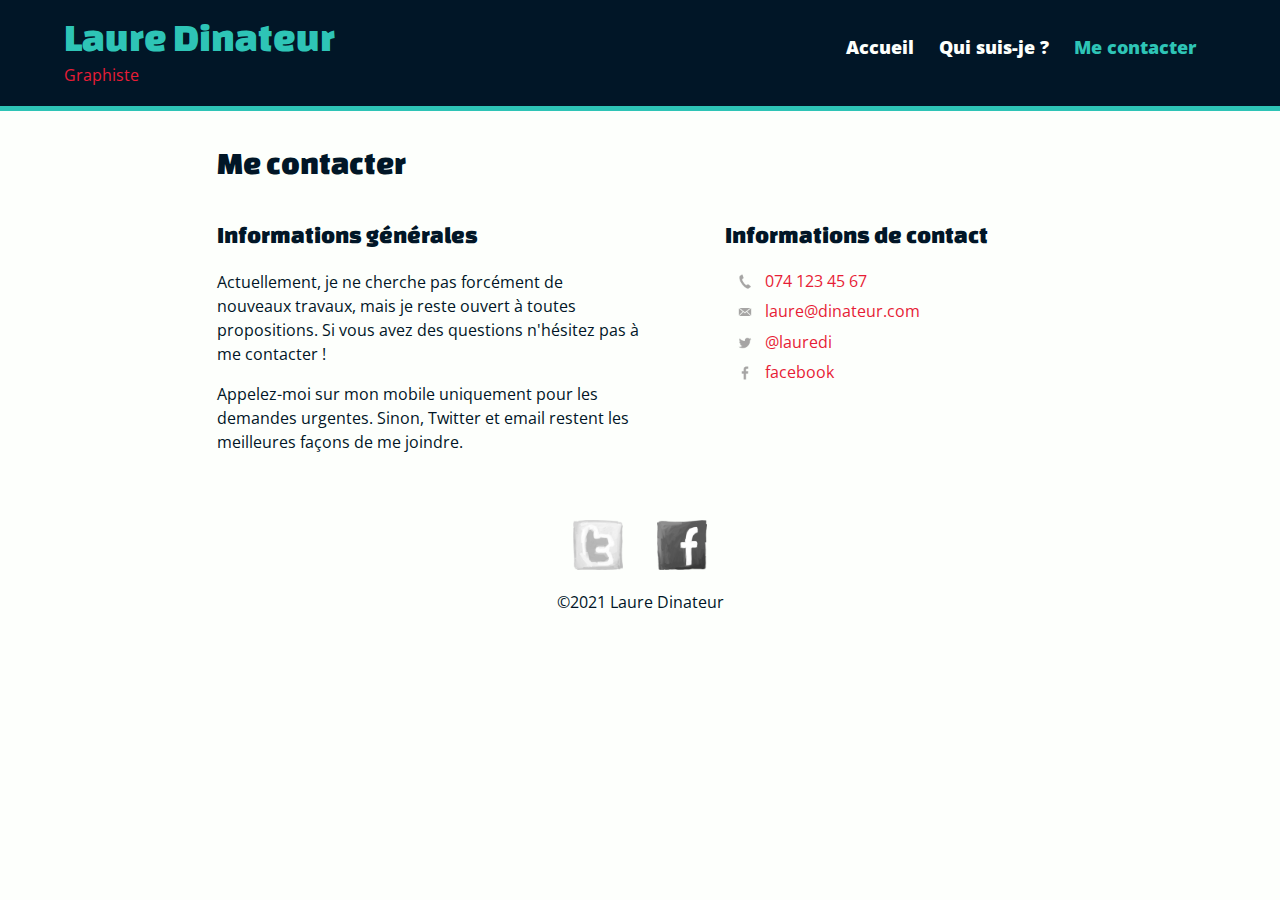
==== contact.html @ 9d9c664c "Initialize solution" ====
<!DOCTYPE html>
<html lang="fr"> <!-- Ne pas oublier de préciser la langue -->
<head>
    <!-- Encodage des caractères de la page -->
    <meta charset="UTF-8">

    <!-- viewport - Ajuste la taille de la page aux différents appareils : pc, mobiles, tablettes -->
    <meta name="viewport" content="width=device-width, initial-scale=1.0">

    <!-- Titre de la page. Visible dans l'onglet du navigateur -->
    <title>Me contacter | Laure Dinateur | Graphiste</title>

    <!-- Auteur -->
    <meta name="author" content="Laure Dinateur">

    <!-- Description de la page -->
    <meta name="description" content="Présentation de Laure Dinateur graphiste à Delémont" />

    <!-- Styles -->
    <!-- Reset CSS redéfinit le style de toutes les balises  HTML -->
    <link rel="stylesheet" href="css/normalize.css">
    <!-- Feuille de style principale du site -->
    <link rel="stylesheet" href="css/main.css">
    <!-- Feuille de style contenant les adaptations pour les différents tailles d'écran -->
    <link rel="stylesheet" href="css/responsive.css">

    <!-- Icône de base du site : FAVICON -->
    <link rel="icon" type="image/x-icon" href="favicon.ico" sizes="16x16">
</head>
<body class="page-contact">
<!-- Astuce : ajouter un class page-xxx à <body> afin de différencier les pages en CSS -->

<!-- Entête du site -->
<header>
    <!-- Logo du site -->
    <a class="logo" href="index.html">
        <div class="nom">Laure Dinateur</div>
        <div class="metier">Graphiste</div>
    </a><nav><!-- Menu de navigation -->
        <ul>
            <li>
                <a href="index.html">Accueil</a>
            </li>
            <li>
                <a href="informations.html">Qui suis-je ?</a>
            </li>
            <li>
                <!-- Lien actif : On ajoute la classe .actif au lien
               représentant la page actuelle -->
                <a class="actif" href="contact.html">Me contacter</a>
            </li>
        </ul>
    </nav>
</header>
<!--
Contenu principal du site

Si l'élément <main> existe, Google se concentrera sur son contenu pour le
référencement et oubliera le reste de votre site. TRES IMPORTANT !!!
-->
<main>
    <!-- Titre principal du site, il ne doit y en avoir qu'un dans la page et
         il faut le placer dans <main> -->
    <h1>Me contacter</h1>

    <section class="col1">
        <h2>Informations générales</h2>

        <p>Actuellement, je ne cherche pas forcément de nouveaux travaux,
            mais je reste ouvert à toutes propositions.
            Si vous avez des questions n'hésitez pas à me contacter !</p>

        <p>Appelez-moi sur mon mobile uniquement pour les demandes urgentes.
            Sinon, Twitter et email restent les meilleures
            façons de me joindre.</p>

    </section><section class="col2">

        <h2>Informations de contact</h2>

        <ul class="contact-info">
            <li>
                <a href="tel:0741234567">074 123 45 67</a>
            </li>
            <li>
                <a href="mailto:laure@dinateur.com">laure@dinateur.com</a>
            </li>
            <li>
                <a href="https://twitter.com/lauredi">@lauredi</a>
            </li>
            <li>
                <a href="https://www.facebook.com/laure.dinateur">facebook</a>
            </li>
        </ul>
    </section>
</main>
<!-- Pied de page du site -->
<footer>
    <nav>
        <ul>
            <li>
                <a href="https://twitter.com/lauredi">
                    <img src="img/twitter-draw.png" alt="Twitter">
                </a>
            </li>
            <li>
                <a href="https://www.facebook.com/laure.dinateur">
                    <img src="img/facebook-draw.png" alt="Facebook">
                </a>
            </li>
        </ul>
    </nav>

    <div>&copy;2021 Laure Dinateur</div>
    <!-- Utiliser les HTML entities pour intégrer des caractères spéciaux à
    votre page comme le copyright : © => &copy;
    Référence : https://dev.w3.org/html5/html-author/charref
    -->
</footer>
</body>
</html>
---- css/main.css ----
/***************************
 ********* POLICES *********
 **************************/

/* changa-one-regular - latin */
@font-face {
    font-family: 'Changa One';
    font-style: normal;
    font-weight: 400;
    src: url('../fonts/changa-one-v13-latin-regular.eot'); /* IE9 Compat Modes */
    src: local(''),
    url('../fonts/changa-one-v13-latin-regular.eot?#iefix') format('embedded-opentype'), /* IE6-IE8 */
    url('../fonts/changa-one-v13-latin-regular.woff2') format('woff2'), /* Super Modern Browsers */
    url('../fonts/changa-one-v13-latin-regular.woff') format('woff'), /* Modern Browsers */
    url('../fonts/changa-one-v13-latin-regular.ttf') format('truetype'), /* Safari, Android, iOS */
    url('../fonts/changa-one-v13-latin-regular.svg#ChangaOne') format('svg'); /* Legacy iOS */
}

/* open-sans-regular - latin */
@font-face {
    font-family: 'Open Sans';
    font-style: normal;
    font-weight: 400;
    src: url('../fonts/open-sans-v27-latin-regular.eot'); /* IE9 Compat Modes */
    src: local(''),
    url('../fonts/open-sans-v27-latin-regular.eot?#iefix') format('embedded-opentype'), /* IE6-IE8 */
    url('../fonts/open-sans-v27-latin-regular.woff2') format('woff2'), /* Super Modern Browsers */
    url('../fonts/open-sans-v27-latin-regular.woff') format('woff'), /* Modern Browsers */
    url('../fonts/open-sans-v27-latin-regular.ttf') format('truetype'), /* Safari, Android, iOS */
    url('../fonts/open-sans-v27-latin-regular.svg#OpenSans') format('svg'); /* Legacy iOS */
}

/* open-sans-700 - latin */
@font-face {
    font-family: 'Open Sans';
    font-style: normal;
    font-weight: 700;
    src: url('../fonts/open-sans-v27-latin-700.eot'); /* IE9 Compat Modes */
    src: local(''),
    url('../fonts/open-sans-v27-latin-700.eot?#iefix') format('embedded-opentype'), /* IE6-IE8 */
    url('../fonts/open-sans-v27-latin-700.woff2') format('woff2'), /* Super Modern Browsers */
    url('../fonts/open-sans-v27-latin-700.woff') format('woff'), /* Modern Browsers */
    url('../fonts/open-sans-v27-latin-700.ttf') format('truetype'), /* Safari, Android, iOS */
    url('../fonts/open-sans-v27-latin-700.svg#OpenSans') format('svg'); /* Legacy iOS */
}

/* open-sans-800 - latin */
@font-face {
    font-family: 'Open Sans';
    font-style: normal;
    font-weight: 800;
    src: url('../fonts/open-sans-v27-latin-800.eot'); /* IE9 Compat Modes */
    src: local(''),
    url('../fonts/open-sans-v27-latin-800.eot?#iefix') format('embedded-opentype'), /* IE6-IE8 */
    url('../fonts/open-sans-v27-latin-800.woff2') format('woff2'), /* Super Modern Browsers */
    url('../fonts/open-sans-v27-latin-800.woff') format('woff'), /* Modern Browsers */
    url('../fonts/open-sans-v27-latin-800.ttf') format('truetype'), /* Safari, Android, iOS */
    url('../fonts/open-sans-v27-latin-800.svg#OpenSans') format('svg'); /* Legacy iOS */
}

/* open-sans-italic - latin */
@font-face {
    font-family: 'Open Sans';
    font-style: italic;
    font-weight: 400;
    src: url('../fonts/open-sans-v27-latin-italic.eot'); /* IE9 Compat Modes */
    src: local(''),
    url('../fonts/open-sans-v27-latin-italic.eot?#iefix') format('embedded-opentype'), /* IE6-IE8 */
    url('../fonts/open-sans-v27-latin-italic.woff2') format('woff2'), /* Super Modern Browsers */
    url('../fonts/open-sans-v27-latin-italic.woff') format('woff'), /* Modern Browsers */
    url('../fonts/open-sans-v27-latin-italic.ttf') format('truetype'), /* Safari, Android, iOS */
    url('../fonts/open-sans-v27-latin-italic.svg#OpenSans') format('svg'); /* Legacy iOS */
}

/* open-sans-700italic - latin */
@font-face {
    font-family: 'Open Sans';
    font-style: italic;
    font-weight: 700;
    src: url('../fonts/open-sans-v27-latin-700italic.eot'); /* IE9 Compat Modes */
    src: local(''),
    url('../fonts/open-sans-v27-latin-700italic.eot?#iefix') format('embedded-opentype'), /* IE6-IE8 */
    url('../fonts/open-sans-v27-latin-700italic.woff2') format('woff2'), /* Super Modern Browsers */
    url('../fonts/open-sans-v27-latin-700italic.woff') format('woff'), /* Modern Browsers */
    url('../fonts/open-sans-v27-latin-700italic.ttf') format('truetype'), /* Safari, Android, iOS */
    url('../fonts/open-sans-v27-latin-700italic.svg#OpenSans') format('svg'); /* Legacy iOS */
}



/************************
******** GENERAL ********
************************/

/* Palette des couleurs :  https://coolors.co/e7e9eb-fdfffc-2ec4b6-e71d36-011627 */

* {
    box-sizing: border-box;
}

/* Couleur et polices de base du site */
body {
    background-color: #fdfffc ;
    color: #011627;
    font-family: 'Open Sans', sans-serif; /* Ne pas oublier de terminer avec une police générique */
    font-size: 1rem; /* = 1 x 16px */
    font-weight: 400;
    line-height: 1.4;
}

/* Police des titres */
h1, h2, h3, h4, h5, h6, .nom {
    font-family: 'Changa One', cursive;
    font-weight: 400; /* Pas oublier de préciser l'épaisseur */
}

h1 {
    font-size: 2rem;
    margin: 0 0 1em;
}

h2 {
    font-size: 1.5rem;
    margin: 0 0 .75em;
}

p {
    line-height: 1.5;
}

a {
    color: #e71d36;
    text-decoration: none;
}

img {
    max-width: 100%; /* Empêche le débordement des images */
    height: auto; /* Règle problème des tailles saisies en HTML */
    width: auto;
}

/***********************
******** HEADER ********
***********************/

header {
    text-align: center;
    background-color: #011627;
    padding: 5px 0 0 0;
    margin: 0 0 30px 0;
}

header .logo {
    margin: 0;
}

header .nom {
    font-family: 'Changa One', cursive;
    font-weight: 400;
    color: #2ec4b6;
    font-size: 1.75rem;
    margin: 1rem 0;
    line-height: 0.8;
}

header .metier {
    margin: -5px 0 0; /*-5px haut 0 g/d 0 bas */
}

/***********************
******** NAV MENU ******
************************/
header nav {

    padding: 10px 0;
    margin: 20px 0 0;
}

header nav ul {
    list-style: none;
    margin: 0 10px;
    padding: 0;
}

header nav ul li {
    display: inline-block;
}

header nav li.accueil {
    display: none;
}

header nav a,
header nav a:visited {
    color: #fdfffc;
    padding: 15px 10px;
    font-weight: 800;
}

header nav a.actif,
header nav a:hover {
    color: #2ec4b6;
}



/***********************
******** MAIN ********
************************/

main {
    margin: 0 5%;
}

/***********************
******** FOOTER ********
************************/

footer {
    text-align: center;
    padding: 50px 0 0; /* 50px en haut */
}

footer nav {
    margin-bottom: 1rem;
}

footer ul {
    list-style: none;
    padding: 0;
    margin: 0;
}

footer ul li {
    display: inline-block;
}

footer ul li img {
    width: 50px;
    height: 50px;
    margin: 0 15px;

    -webkit-filter: grayscale(1);
    filter: grayscale(1);

    -webkit-transition: -webkit-filter 500ms linear;
    transition: filter 500ms linear;
}

footer ul li img:hover {
    -webkit-filter: grayscale(0);
    filter: grayscale(0);
}

/***********************
****** PAGE INDEX ******
************************/

.page-index .realisations {
    /* FLEXBOX : https://css-tricks.com/snippets/css/a-guide-to-flexbox/ */
    display: flex; /* Indique que l'élément est un container Flexbox */
    flex-direction: row; /* Les éléments s'affiche sur la même ligne */
    flex-wrap: wrap; /* Les éléments peuvent s'afficher sur la ligne suivante si pas assez de place */
    justify-content: space-between; /* L'espace libre dans la ligne est redistribué entre les éléments */
    align-items: flex-start; /* Alignement vertical sur le haut des éléments */

    list-style-type: none; /* suppression des puces */
    margin: 0;
    padding: 0;
}

.page-index .realisations li {
    flex-basis: 50%; /* Taille de base pour les éléments du container flex */
    flex-grow: 2;
    margin: 0;
    padding: 1rem 2.5%;
}

.page-index .realisations li a {
    color: #011627;
}

.page-index .realisations figure {
    margin: 0;
    background-color: #e7e9eb;
}

.page-index .realisations figcaption {
    padding: 10px;
    font-size: 1rem;
}

/***********************
****** PAGE INFOS ******
************************/

.page-infos .profile-photo {
    display: block;
    max-width: 150px;
    margin: 0 auto 30px;
    border-radius: 50%;
}

.page-infos h1 {
    text-align: center;
}

/***********************
****** PAGE CONTACT ****
************************/

.page-contact .contact-info {
    list-style: none;
    padding: 0;
    margin: 0 0 0 10px;
}

.page-contact .contact-info li {
    margin-bottom: .5em;
}

.page-contact .contact-info li a {
    background-repeat: no-repeat;
    background-size: 20px 20px;
    background-position: 0 2px;

    padding: 0 0 0 30px;
}

/*
Sélecteur d'attribut CSS
http://www.w3schools.com/css/css_attribute_selectors.asp
    - commence par   ^=
    - contient       *=
    - se termine par $=
*/

.page-contact .contact-info li a[href^="tel"] {
    background-image: url('../img/phone.png');
}

.page-contact .contact-info li a[href^="mailto"] {
    background-image: url('../img/mail.png');
}

.page-contact .contact-info li a[href*="twitter"] {
    background-image: url('../img/twitter.png');
}

.page-contact .contact-info li a[href*="facebook"] {
    background-image: url('../img/facebook.png');
}
---- css/responsive.css ----
/* Pour les écrans >= 480px */
@media only screen and (min-width: 480px) {

    /*Passage sur 3 cols*/
    .page-index .realisations li {
        flex-basis: calc(100%/3);
        flex-grow: 3; /* Peut prendre la place de 2 à 3 éléments si disponible */
    }

    /* Habillage flottant pour l'image de la page infos*/
    .page-infos .profile-photo {
        float: left; /* pas oublier overflow: auto au parent */
        margin: 0 5% 20px 0;
    }

    .page-contact .col1,
    .page-contact .col2 {
        display: inline-block;
        vertical-align: top;
        width: 50%;

    }

    .page-contact .col2 {
        width: 40%;
        margin-left: 10%;
    }
} /* min-width: 480px */

/* Pour les écrans >= 660px */
@media screen and (min-width: 660px) {

    header {
        border-bottom: 5px solid #2ec4b6;
    }

    header .logo {
        display: inline-block;
        vertical-align: top;
        text-align: left;
        width: 42%;
        margin-left: 5%;
    }

    header .logo .nom {
        font-size: 2.5rem;
    }

    header .logo .metier {
        margin-bottom: 20px;
    }

    header nav {
        display: inline-block;
        vertical-align: top;
        text-align: right;
        width: 48%;
        margin-right: 5%;
        font-size: 1.125rem;
    }
}

/* Pour les écrans >= 910px
    - Afficher le lien vers l'accueil: index.html
*/
@media screen and (min-width: 910px) {

    /* affiche le lien accueil */
    header nav a[href="index.html"] {
        display: inline;
    }

    main, footer {
        max-width: calc(910px - 5%);
        margin: 0 auto; /* 0 haut/bas & auto gauche/droite */
    }
}
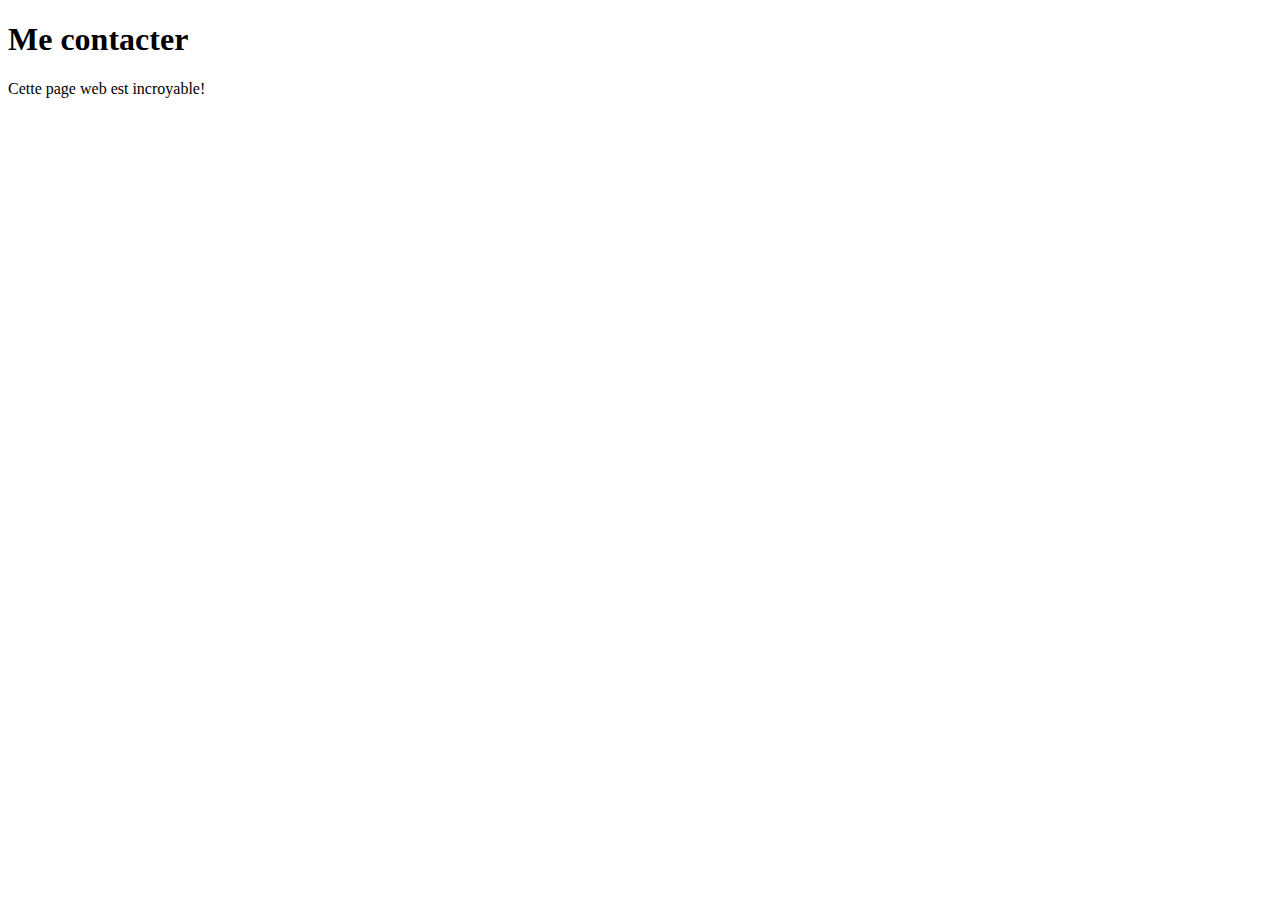
==== commit f054353a: "Création des trois pages html" ====
--- a/contact.html
+++ b/contact.html
@@ -1,121 +1,21 @@
 <!DOCTYPE html>
-<html lang="fr"> <!-- Ne pas oublier de préciser la langue -->
+<html lang="fr">
 <head>
     <!-- Encodage des caractères de la page -->
-    <meta charset="UTF-8">
-
-    <!-- viewport - Ajuste la taille de la page aux différents appareils : pc, mobiles, tablettes -->
-    <meta name="viewport" content="width=device-width, initial-scale=1.0">
-
+    <meta charset="utf-8">
+    <!-- Ajuste la taille de la page aux différents appareils : pc, mobiles, tablettes -->
+    <meta name="viewport" content="width=device-width, initial-scale=1, shrink-to-fit=no">
     <!-- Titre de la page. Visible dans l'onglet du navigateur -->
-    <title>Me contacter | Laure Dinateur | Graphiste</title>
-
+    <title>Me contacter | Shannon Joliat</title>
     <!-- Auteur -->
-    <meta name="author" content="Laure Dinateur">
-
-    <!-- Description de la page -->
-    <meta name="description" content="Présentation de Laure Dinateur graphiste à Delémont" />
-
-    <!-- Styles -->
-    <!-- Reset CSS redéfinit le style de toutes les balises  HTML -->
-    <link rel="stylesheet" href="css/normalize.css">
-    <!-- Feuille de style principale du site -->
-    <link rel="stylesheet" href="css/main.css">
-    <!-- Feuille de style contenant les adaptations pour les différents tailles d'écran -->
-    <link rel="stylesheet" href="css/responsive.css">
-
+    <meta name="author" content="Shannon Joliat">
     <!-- Icône de base du site : FAVICON -->
-    <link rel="icon" type="image/x-icon" href="favicon.ico" sizes="16x16">
+    <link rel="icon" type="image/x-icon" href="favicon.ico">
 </head>
-<body class="page-contact">
-<!-- Astuce : ajouter un class page-xxx à <body> afin de différencier les pages en CSS -->
-
-<!-- Entête du site -->
-<header>
-    <!-- Logo du site -->
-    <a class="logo" href="index.html">
-        <div class="nom">Laure Dinateur</div>
-        <div class="metier">Graphiste</div>
-    </a><nav><!-- Menu de navigation -->
-        <ul>
-            <li>
-                <a href="index.html">Accueil</a>
-            </li>
-            <li>
-                <a href="informations.html">Qui suis-je ?</a>
-            </li>
-            <li>
-                <!-- Lien actif : On ajoute la classe .actif au lien
-               représentant la page actuelle -->
-                <a class="actif" href="contact.html">Me contacter</a>
-            </li>
-        </ul>
-    </nav>
-</header>
-<!--
-Contenu principal du site
-
-Si l'élément <main> existe, Google se concentrera sur son contenu pour le
-référencement et oubliera le reste de votre site. TRES IMPORTANT !!!
--->
-<main>
-    <!-- Titre principal du site, il ne doit y en avoir qu'un dans la page et
-         il faut le placer dans <main> -->
-    <h1>Me contacter</h1>
-
-    <section class="col1">
-        <h2>Informations générales</h2>
-
-        <p>Actuellement, je ne cherche pas forcément de nouveaux travaux,
-            mais je reste ouvert à toutes propositions.
-            Si vous avez des questions n'hésitez pas à me contacter !</p>
-
-        <p>Appelez-moi sur mon mobile uniquement pour les demandes urgentes.
-            Sinon, Twitter et email restent les meilleures
-            façons de me joindre.</p>
-
-    </section><section class="col2">
-
-        <h2>Informations de contact</h2>
-
-        <ul class="contact-info">
-            <li>
-                <a href="tel:0741234567">074 123 45 67</a>
-            </li>
-            <li>
-                <a href="mailto:laure@dinateur.com">laure@dinateur.com</a>
-            </li>
-            <li>
-                <a href="https://twitter.com/lauredi">@lauredi</a>
-            </li>
-            <li>
-                <a href="https://www.facebook.com/laure.dinateur">facebook</a>
-            </li>
-        </ul>
-    </section>
-</main>
-<!-- Pied de page du site -->
-<footer>
-    <nav>
-        <ul>
-            <li>
-                <a href="https://twitter.com/lauredi">
-                    <img src="img/twitter-draw.png" alt="Twitter">
-                </a>
-            </li>
-            <li>
-                <a href="https://www.facebook.com/laure.dinateur">
-                    <img src="img/facebook-draw.png" alt="Facebook">
-                </a>
-            </li>
-        </ul>
-    </nav>
-
-    <div>&copy;2021 Laure Dinateur</div>
-    <!-- Utiliser les HTML entities pour intégrer des caractères spéciaux à
-    votre page comme le copyright : © => &copy;
-    Référence : https://dev.w3.org/html5/html-author/charref
-    -->
-</footer>
+<body>
+    <!-- Titre principal (unique) de la page -->
+	<h1>Me contacter</h1>
+    <!-- Un paragraphe -->
+    <p>Cette page web est incroyable!</p>
 </body>
 </html>
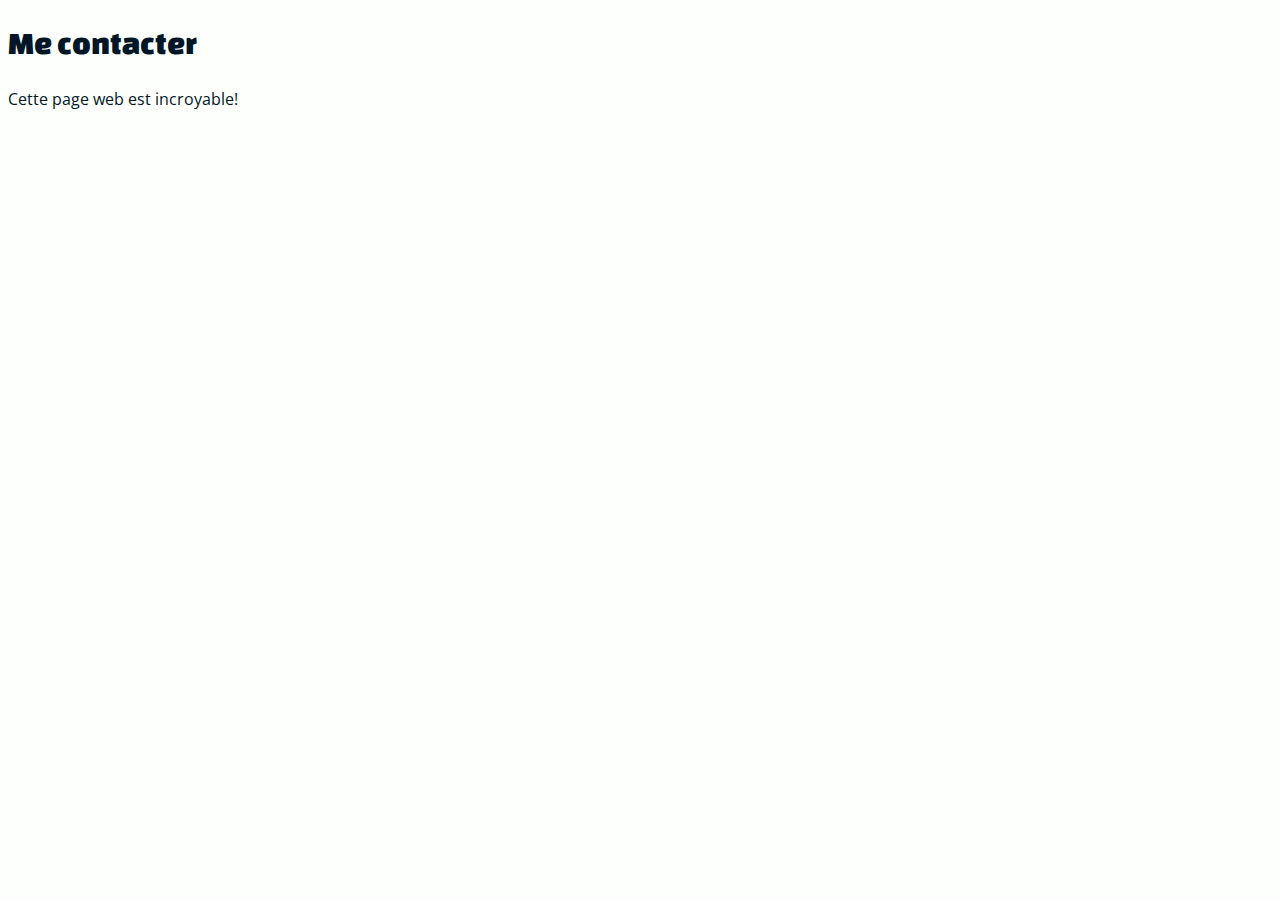
==== commit 722b01f2: "Style de base" ====
--- a/contact.html
+++ b/contact.html
@@ -11,6 +11,8 @@
     <meta name="author" content="Shannon Joliat">
     <!-- Icône de base du site : FAVICON -->
     <link rel="icon" type="image/x-icon" href="favicon.ico">
+    <!-- CSS -->
+    <link rel="stylesheet" href="css/main.css">
 </head>
 <body>
     <!-- Titre principal (unique) de la page -->
--- a/css/main.css
+++ b/css/main.css
@@ -0,0 +1,66 @@
+/* open-sans-regular - latin */
+@font-face {
+    font-family: 'Open Sans';
+    font-style: normal;
+    font-weight: 400;
+    src: url('../fonts/open-sans-v28-latin-regular.eot'); /* IE9 Compat Modes */
+    src: local(''),
+    url('../fonts/open-sans-v28-latin-regular.eot?#iefix') format('embedded-opentype'), /* IE6-IE8 */
+    url('../fonts/open-sans-v28-latin-regular.woff2') format('woff2'), /* Super Modern Browsers */
+    url('../fonts/open-sans-v28-latin-regular.woff') format('woff'), /* Modern Browsers */
+    url('../fonts/open-sans-v28-latin-regular.ttf') format('truetype'), /* Safari, Android, iOS */
+    url('../fonts/open-sans-v28-latin-regular.svg#OpenSans') format('svg'); /* Legacy iOS */
+}
+/* open-sans-800 - latin */
+@font-face {
+    font-family: 'Open Sans';
+    font-style: normal;
+    font-weight: 800;
+    src: url('../fonts/open-sans-v28-latin-800.eot'); /* IE9 Compat Modes */
+    src: local(''),
+    url('../fonts/open-sans-v28-latin-800.eot?#iefix') format('embedded-opentype'), /* IE6-IE8 */
+    url('../fonts/open-sans-v28-latin-800.woff2') format('woff2'), /* Super Modern Browsers */
+    url('../fonts/open-sans-v28-latin-800.woff') format('woff'), /* Modern Browsers */
+    url('../fonts/open-sans-v28-latin-800.ttf') format('truetype'), /* Safari, Android, iOS */
+    url('../fonts/open-sans-v28-latin-800.svg#OpenSans') format('svg'); /* Legacy iOS */
+}
+/* open-sans-italic - latin */
+@font-face {
+    font-family: 'Open Sans';
+    font-style: italic;
+    font-weight: 400;
+    src: url('../fonts/open-sans-v28-latin-italic.eot'); /* IE9 Compat Modes */
+    src: local(''),
+    url('../fonts/open-sans-v28-latin-italic.eot?#iefix') format('embedded-opentype'), /* IE6-IE8 */
+    url('../fonts/open-sans-v28-latin-italic.woff2') format('woff2'), /* Super Modern Browsers */
+    url('../fonts/open-sans-v28-latin-italic.woff') format('woff'), /* Modern Browsers */
+    url('../fonts/open-sans-v28-latin-italic.ttf') format('truetype'), /* Safari, Android, iOS */
+    url('../fonts/open-sans-v28-latin-italic.svg#OpenSans') format('svg'); /* Legacy iOS */
+}
+
+/* changa-one-regular - latin */
+@font-face {
+    font-family: 'Changa One';
+    font-style: normal;
+    font-weight: 400;
+    src: url('../fonts/changa-one-v16-latin-regular.eot'); /* IE9 Compat Modes */
+    src: local(''),
+    url('../fonts/changa-one-v16-latin-regular.eot?#iefix') format('embedded-opentype'), /* IE6-IE8 */
+    url('../fonts/changa-one-v16-latin-regular.woff2') format('woff2'), /* Super Modern Browsers */
+    url('../fonts/changa-one-v16-latin-regular.woff') format('woff'), /* Modern Browsers */
+    url('../fonts/changa-one-v16-latin-regular.ttf') format('truetype'), /* Safari, Android, iOS */
+    url('../fonts/changa-one-v16-latin-regular.svg#ChangaOne') format('svg'); /* Legacy iOS */
+}
+body {
+    font-family: 'Open Sans', sans-serif;
+    font-weight: 400;
+    background-color: #fdfffc;
+    color: #011627;
+    font-size: 100%;
+    line-height: 1.4;
+}
+
+h1,h2,h3 {
+    font-family: "Changa One", cursive;
+    font-weight: 400;
+}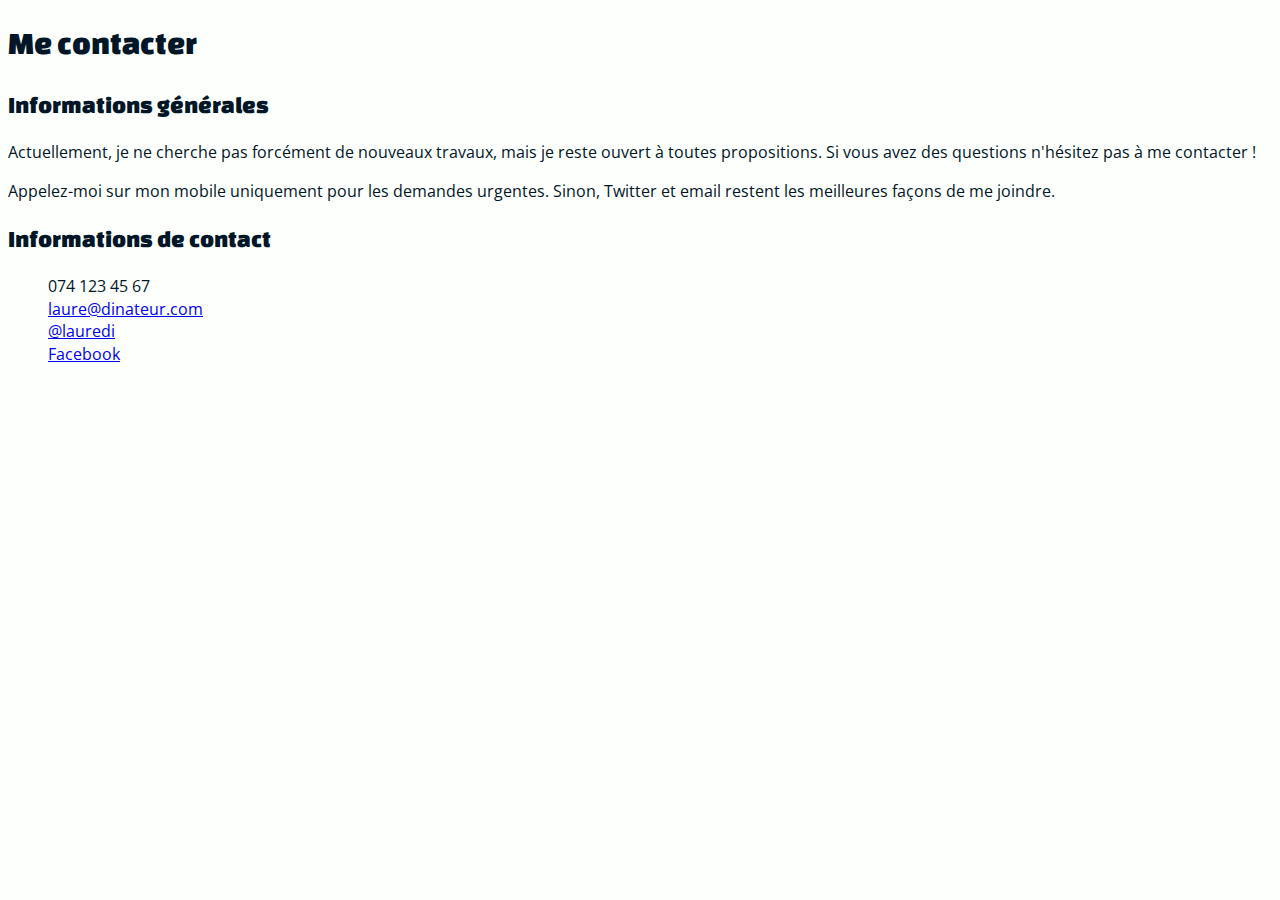
==== commit 5270014d: "Ajout des informations de contact" ====
--- a/contact.html
+++ b/contact.html
@@ -17,7 +17,21 @@
 <body>
     <!-- Titre principal (unique) de la page -->
 	<h1>Me contacter</h1>
-    <!-- Un paragraphe -->
-    <p>Cette page web est incroyable!</p>
+    <section class="infos">
+        <h2>Informations générales</h2>
+        <p>Actuellement, je ne cherche pas forcément de nouveaux travaux, mais je reste ouvert à toutes propositions.
+            Si vous avez des questions n'hésitez pas à me contacter !</p>
+        <p>Appelez-moi sur mon mobile uniquement pour les demandes urgentes.
+            Sinon, Twitter et email restent les meilleures façons de me joindre.</p>
+    </section>
+    <section class="contact">
+        <h2>Informations de contact</h2>
+        <ul>
+            <li>074 123 45 67</li>
+            <li><a href="mailto:laure@dinateur.com">laure@dinateur.com</a> </li>
+            <li><a href="https://twitter.com/lauredi">@lauredi</a></li>
+            <li><a href="https://www.facebook.com/laure.dinateur">Facebook</a></li>
+        </ul>
+    </section>
 </body>
 </html>
--- a/css/main.css
+++ b/css/main.css
@@ -63,4 +63,37 @@
 h1,h2,h3 {
     font-family: "Changa One", cursive;
     font-weight: 400;
+}
+
+
+img {
+    height: auto;
+    width: auto;
+}
+
+.profile-photo {
+    display: block;
+    max-width: 150px;
+    border-radius: 50%;
+    float: left;
+    margin: 0 5% 20px 0;
+}
+
+footer ul {
+    list-style: none;
+    padding: 0;
+    margin: 0;
+}
+
+footer ul li {
+    display: inline-block;
+}
+
+footer ul li img {
+    width: 50px;
+    height: 50px;
+}
+
+section ul li {
+    list-style: none;
 }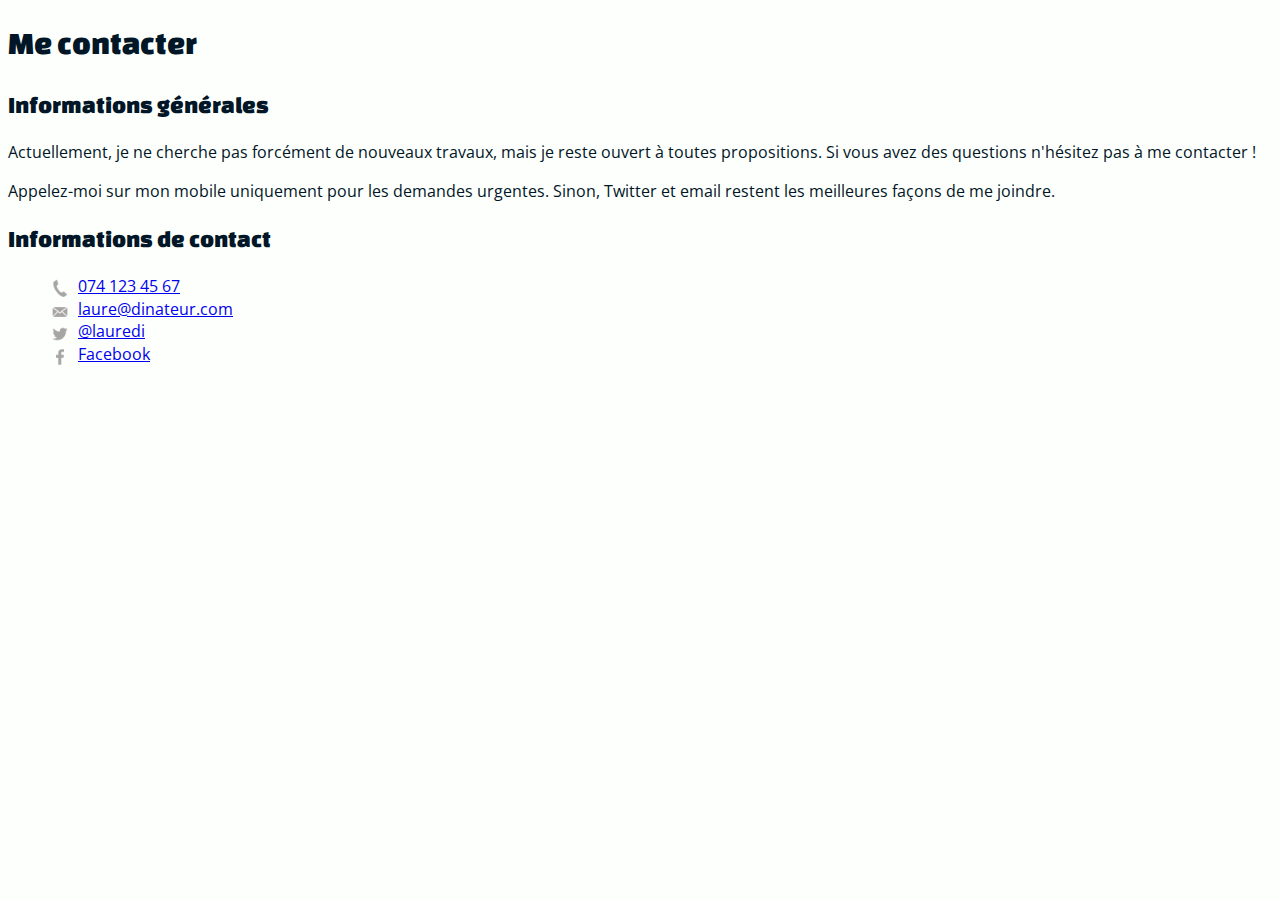
==== commit f2105f9d: "Ajout des images (puce) dans la section informations de contact" ====
--- a/contact.html
+++ b/contact.html
@@ -27,7 +27,7 @@
     <section class="contact">
         <h2>Informations de contact</h2>
         <ul>
-            <li>074 123 45 67</li>
+            <li><a href="téléphone">074 123 45 67</a></li>
             <li><a href="mailto:laure@dinateur.com">laure@dinateur.com</a> </li>
             <li><a href="https://twitter.com/lauredi">@lauredi</a></li>
             <li><a href="https://www.facebook.com/laure.dinateur">Facebook</a></li>
--- a/css/main.css
+++ b/css/main.css
@@ -96,4 +96,25 @@
 
 section ul li {
     list-style: none;
+}
+
+.contact ul li a {
+    background-repeat: no-repeat;
+    background-size: 24px 24px;
+    background-position: 0 2px;
+    padding: 0 0 0 30px;
+}
+
+.contact ul li a[href^="tél"] {
+    background-image: url("../img/phone.png");
+}
+
+.contact ul li a[href^="mailto"] {
+    background-image: url("../img/mail.png");
+}
+.contact ul li a[href*="twitter"] {
+    background-image: url("../img/twitter.png");
+}
+.contact ul li a[href*="facebook"] {
+    background-image: url("../img/facebook.png");
 }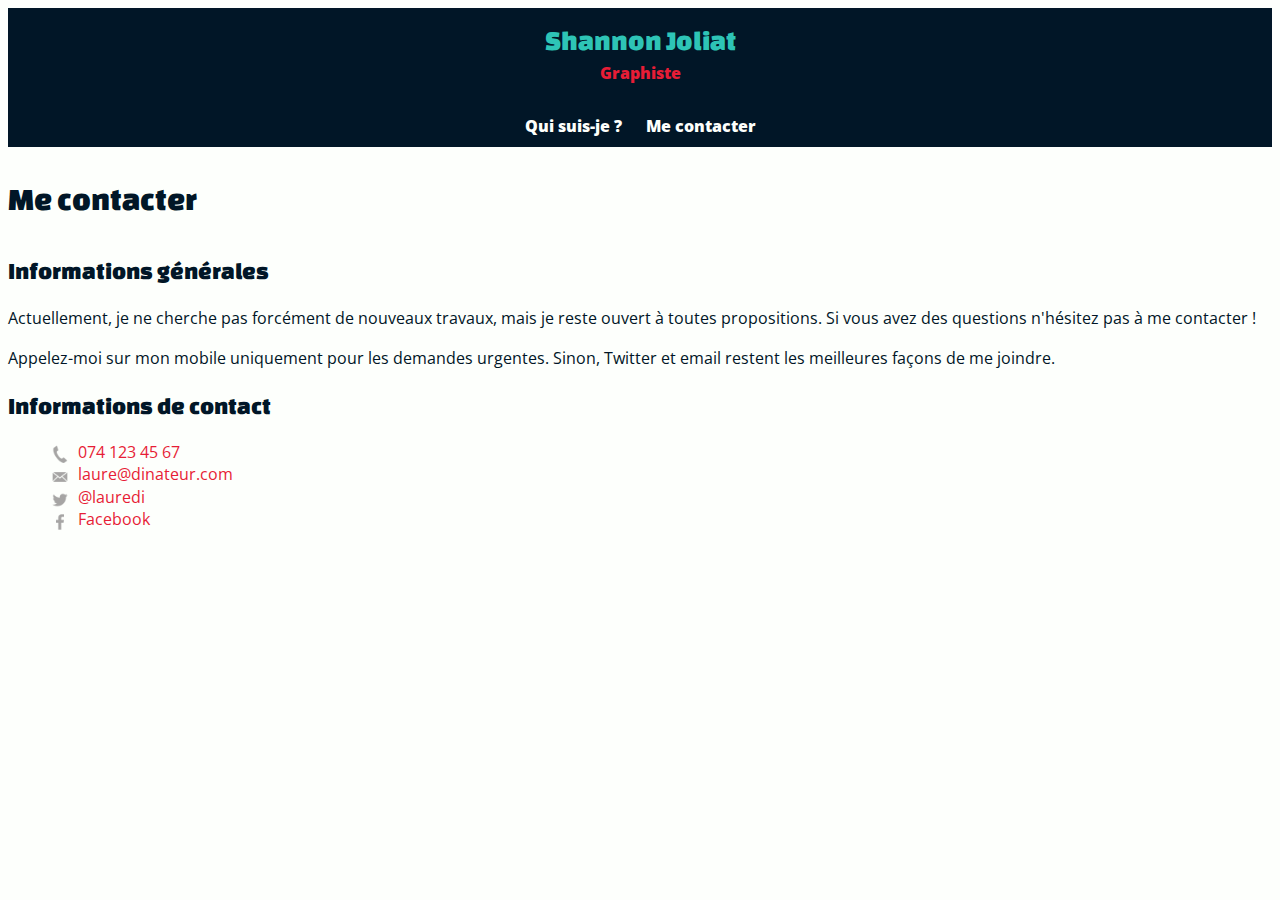
==== commit f060b2ea: "HTML page d'accueil" ====
--- a/contact.html
+++ b/contact.html
@@ -15,6 +15,21 @@
     <link rel="stylesheet" href="css/main.css">
 </head>
 <body>
+    <header>
+        <a href="index.html">
+            <div class="logo">
+                <div class="nom">Shannon Joliat</div>
+                <div class="metier">Graphiste</div>
+            </div>
+        </a>
+        <nav>
+            <ul>
+                <li class="accueil"><a href="index.html">Accueil</a></li>
+                <li><a href="informations.html">Qui suis-je ?</a></li>
+                <li><a href="contact.html">Me contacter</a></li>
+            </ul>
+        </nav>
+    </header>
     <!-- Titre principal (unique) de la page -->
 	<h1>Me contacter</h1>
     <section class="infos">
--- a/css/main.css
+++ b/css/main.css
@@ -51,6 +51,13 @@
     url('../fonts/changa-one-v16-latin-regular.ttf') format('truetype'), /* Safari, Android, iOS */
     url('../fonts/changa-one-v16-latin-regular.svg#ChangaOne') format('svg'); /* Legacy iOS */
 }
+
+/*******************************************************************
+
+                            STYLES GENERAUX
+
+ *******************************************************************/
+
 body {
     font-family: 'Open Sans', sans-serif;
     font-weight: 400;
@@ -65,36 +72,161 @@
     font-weight: 400;
 }
 
+h1 {
+    font-size: 2rem;
+    margin-bottom: 1em;
+}
+
+h2 {
+    font-size: 1.5rem;
+    margin-bottom: .75em;
+}
+
+p {
+    line-height: 1.5;
+}
+
+a {
+    color: #e71d36;
+    text-decoration: none;
+}
 
 img {
     height: auto;
     width: auto;
-}
-
-.profile-photo {
+    max-width: 100%;
+}
+
+main {
+    margin: 0 5%;
+}
+
+/*******************************************************************
+
+                            ENTÊTE DU SITE
+
+ *******************************************************************/
+header {
+    text-align: center;
+    background-color: #011627;
+    padding-top: 5px;
+    margin-bottom: 30px;
+}
+
+header .nom {
+    color: #2ec4b6;
+    font-size: 1.75rem;
+    font-family: "Changa One", cursive;
+    font-weight: 400;
+    line-height: 0.8;
+    margin: 1rem 0; /* 1rem haut/bas et 0 gauche/droite */
+}
+
+header .metier {
+    margin-top: -5px;
+    font-weight: bold;
+}
+
+header nav {
+    padding: 10px 0;
+    margin: 20px 0 0;
+}
+
+header nav ul {
+    list-style-type: none;
+    padding: 0;
+    margin: 0 10px
+}
+
+header nav ul li {
+    display: inline;
+}
+
+header nav ul li.accueil {
+    display: none; /*Pour cacher le li accueil */
+}
+
+header nav ul li a {
+    color: #fdfffc;
+    font-weight: bold;
+    padding: 15px 10px; /* 15 px haut/bas et 10px gauche/droite*/
+    transition: color .5s; /* ne pas mettre dans le hover */
+}
+
+header nav ul li a:hover {
+    color: #2ec4b6;
+}
+
+/*******************************************************************
+
+                            PIED DE PAGE
+
+ *******************************************************************/
+footer {
+    padding-top: 50px;
+    text-align: center;
+}
+
+footer nav {
+    margin-bottom: 1rem;
+}
+
+footer nav ul {
+    list-style: none;
+    padding: 0;
+    margin: 0;
+}
+
+footer nav ul li {
+    display: inline-block;
+}
+
+footer ul li img {
+    width: 50px;
+    height: 50px;
+    margin: 0 15px;
+    filter: grayscale(1);
+}
+
+footer ul li img:hover {
+    filter: grayscale(0);
+    transition: filter 500ms linear;
+}
+
+/*******************************************************************
+
+                            PAGE INFORMATION
+
+ *******************************************************************/
+
+.page-informations main img {
+    border-radius: 50%;
+    max-width: 200px;
+    display: block;
+    margin: 0 auto; /* pour pouvoir utiliser des marges auto il faut utiliser display block/*
+    /*border-bottom-left-radius: 0;
+    border-top-right-radius: 0;*/
+}
+
+.page-informations h1 {
+    text-align: center;
+}
+
+/*.profile-photo {
     display: block;
     max-width: 150px;
     border-radius: 50%;
     float: left;
     margin: 0 5% 20px 0;
-}
-
-footer ul {
-    list-style: none;
-    padding: 0;
-    margin: 0;
-}
-
-footer ul li {
-    display: inline-block;
-}
-
-footer ul li img {
-    width: 50px;
-    height: 50px;
-}
-
-section ul li {
+}*/
+
+/*******************************************************************
+
+                            PAGE ME CONTACTER
+
+ *******************************************************************/
+
+.contact ul li {
     list-style: none;
 }
 
@@ -108,7 +240,6 @@
 .contact ul li a[href^="tél"] {
     background-image: url("../img/phone.png");
 }
-
 .contact ul li a[href^="mailto"] {
     background-image: url("../img/mail.png");
 }
